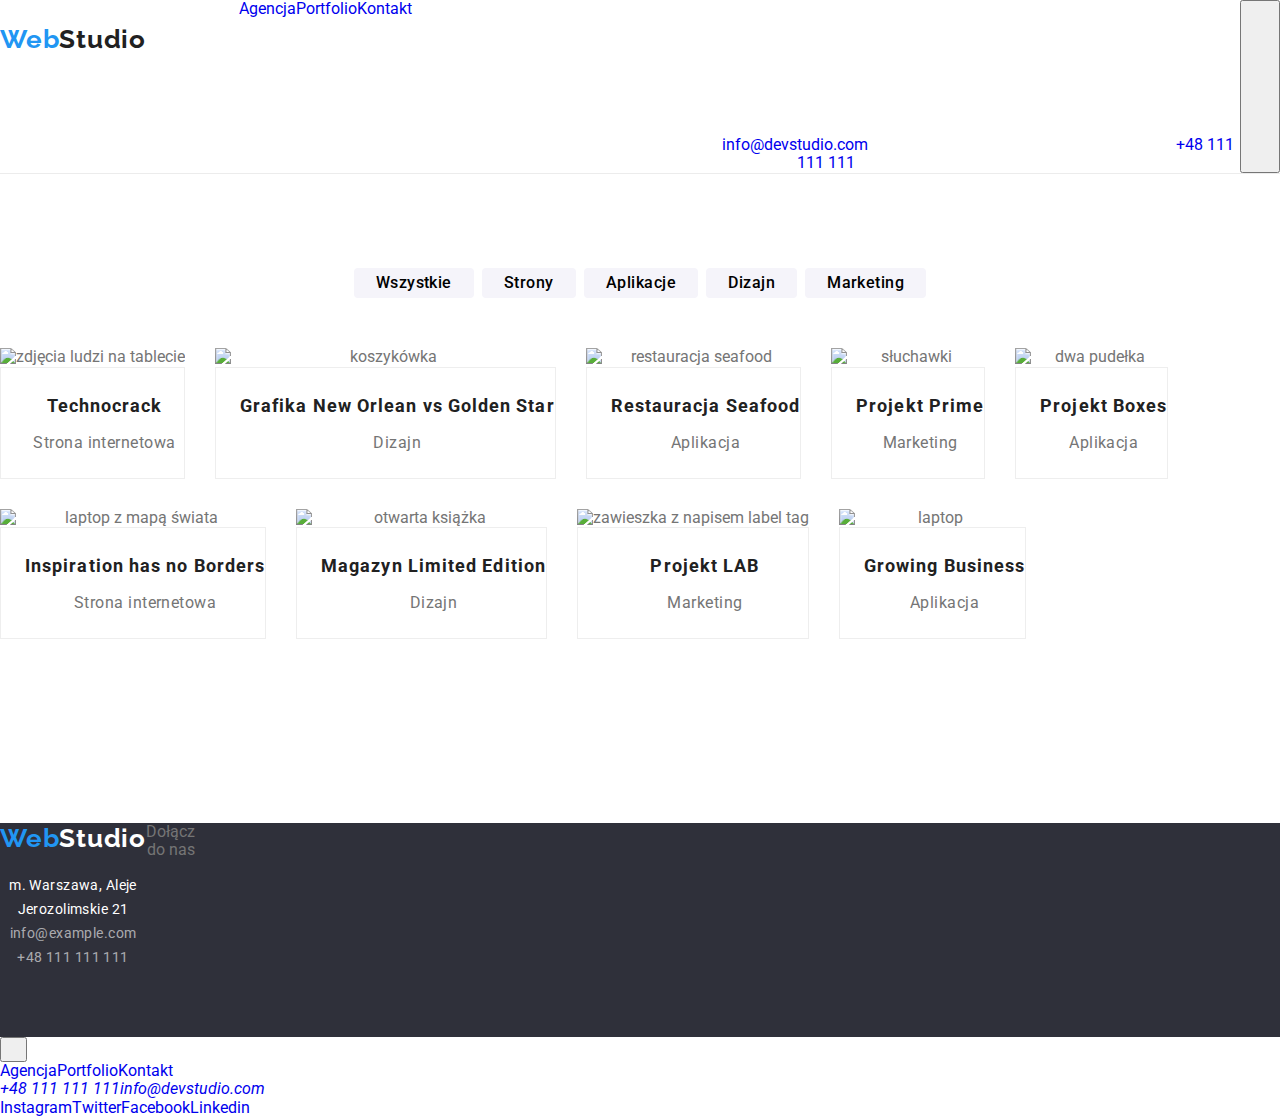
==== portfolio.html @ 0175b77f "tablet" ====
<!DOCTYPE html>
<html lang="pl">
	<head>
		<meta charset="UTF-8" />
		<meta http-equiv="X-UA-Compatible" content="IE=edge" />
		<meta name="viewport" content="width=device-width, initial-scale=1.0" />
		<title>tester</title>
		<link
			rel="stylesheet"
			href="https://cdnjs.cloudflare.com/ajax/libs/modern-normalize/1.0.0/modern-normalize.min.css"/>
		
		<link rel="preconnect" href="https://fonts.googleapis.com" />
		<link rel="preconnect" href="https://fonts.gstatic.com" crossorigin />
		<link
			href="https://fonts.googleapis.com/css2?family=Raleway:wght@700&family=Roboto:wght@400;500;700;900&display=swap"
			rel="stylesheet"
		/>
		<link rel="stylesheet" href="css/portfolio.min.css" />
		
	</head>
	<body>
		<header class="header portfolio-border">
			<div class="container header__container">
				<a class="logo" href="index.html"
					><span class="logo__label">Web</span>Studio</a
				>

				<nav class="nav">
					<ul class="nav__list list">
						<li class="nav__item">
							<a class="nav__link" href="index.html"
								>Agencja</a
							>
						</li>
						<li class="nav__item">
							<a class="nav__link active-link-pages" href="portfolio.html">Portfolio</a>
						</li>
						<li class="nav__item">
							<a class="nav__link" href="#">Kontakt</a>
						</li>
					</ul>
				</nav>
				
				<div class="header-address">
					<a class="header-address__link" href="mailto:info@devstudio.com">
						<svg class="header-address__icon header-address__icon--mail">
							<use href="images/icons.svg#icon-envelope"></use>
						</svg>
						info@devstudio.com</a
					>
					<a class="header-address__link" href="tel:48111111111">
						<svg class="header-address__icon header-address__icon--phone">
							<use href="images/icons.svg#icon-smartphone"></use>
						</svg>
						+48 111 111 111</a
					>
				</div>

				<!-- HAMBURGER -->

				<button class="hamburger-btn" type="button" data-hamburger-open>
          			<svg class="hamburger-btn__icon" width="24" height="16">
            		<use href="images/icons.svg#hamburger"></use>
          			</svg>
        		</button>
				
      	</div>
			</div>
		</header>

		<main>
			<!--HERO-->
			<section class="portfolio-header section">
				<div class="container">
				<ul class="portfolio-controls__list list">
					<li class="portfolio-controls__item">
						<button class="portfolio-btn" type="button">Wszystkie</button>
					</li>
					<li class="portfolio-controls__item">
						<button class="portfolio-btn" type="button">Strony</button>
					</li>
					<li class="portfolio-controls__item">
						<button class="portfolio-btn" type="button">Aplikacje</button>
					</li>
					<li class="portfolio-controls__item">
						<button class="portfolio-btn" type="button">Dizajn</button>
					</li>
					<li class="portfolio-controls__item">
						<button class="portfolio-btn" type="button">Marketing</button>
					</li>
				</ul>



				<ul class="portfolio-grid__list list">
					<li class="portfolio-grid__item">
						<div class="portfolio-box">
							<div class="portfolio-overlay">Technocrack jest popularną platformą wykorzystywaną do rozpowszechniania koronawirusa. Firmy wykorzystują tę platformę do celów szpiegowskich i ataków na niezabezpieczone serwery konkurencji</div>
							<picture>
								<source
									srcset="
										images/portfolio/people-mobile.jpg     1x,
										images/portfolio/people-mobile-@2x.jpg 2x
									"
									media="(max-width: 480px)"
								/>
						<img
							src="images/portfolio/people.jpg"
							alt="zdjęcia ludzi na tablecie"
							width="100%"
							height="100%"
						/>
							</picture>
						</div>
						<div class="border-box">
						<p class="portfolio-grid__undertitle">Technocrack</p>
						<p class="portfolio-grid__description">Strona internetowa</p>
						</div>
					</li>
					<li class="portfolio-grid__item">
						<div class="portfolio-box">
							<div class="portfolio-overlay">Technocrack jest popularną platformą wykorzystywaną do rozpowszechniania koronawirusa. Firmy wykorzystują tę platformę do celów szpiegowskich i ataków na niezabezpieczone serwery konkurencji</div>
							<picture>
								<source
									srcset="
										images/portfolio/basketball-mobile.jpg     1x,
										images/portfolio/basketball-mobile-@2x.jpg 2x
									"
									media="(max-width: 480px)"
								/>
						<img
							src="images/portfolio/basketball.jpg"
							alt="koszykówka"
							width="100%"
							height="100%"
						/>
							</picture>
							</div>
							<div class="border-box">
						<p class="portfolio-grid__undertitle">Grafika New Orlean vs Golden Star</p>
						<p class="portfolio-grid__description">Dizajn</p>
						</div>
					</li>
					<li class="portfolio-grid__item">
						<div class="portfolio-box">
							<div class="portfolio-overlay">Technocrack jest popularną platformą wykorzystywaną do rozpowszechniania koronawirusa. Firmy wykorzystują tę platformę do celów szpiegowskich i ataków na niezabezpieczone serwery konkurencji</div>
							<picture>
								<source
									srcset="
										images/portfolio/seafood-mobile.jpg     1x,
										images/portfolio/seafood-mobile-@2x.jpg 2x
									"
									media="(max-width: 480px)"
								/>
						<img
							src="images/portfolio/seafoodrestaurant.jpg"
							alt="restauracja seafood"
							width="100%"
							height="100%"
						/>
							</picture>
						</div>
						<div class="border-box">
						<p class="portfolio-grid__undertitle">Restauracja Seafood</p>
						<p class="portfolio-grid__description">Aplikacja</p>
						</div>
					</li>
					<li class="portfolio-grid__item">
						<div class="portfolio-box">
							<div class="portfolio-overlay">Technocrack jest popularną platformą wykorzystywaną do rozpowszechniania koronawirusa. Firmy wykorzystują tę platformę do celów szpiegowskich i ataków na niezabezpieczone serwery konkurencji</div>
							<picture>
								<source
									srcset="
										images/portfolio/headphones-mobile.jpg     1x,
										images/portfolio/headphones-mobile-@2x.jpg 2x
									"
									media="(max-width: 480px)"
								/>
						<img
							src="images/portfolio/headphones.jpg"
							alt="słuchawki"
							width="100%"
							height="100%"
						/>
							</picture>
						</div>
						<div class="border-box">
						<p class="portfolio-grid__undertitle">Projekt Prime</p>
						<p class="portfolio-grid__description">Marketing</p>
						</div>
					</li>
					<li class="portfolio-grid__item">
						<div class="portfolio-box">
							<div class="portfolio-overlay">Technocrack jest popularną platformą wykorzystywaną do rozpowszechniania koronawirusa. Firmy wykorzystują tę platformę do celów szpiegowskich i ataków na niezabezpieczone serwery konkurencji</div>
							<picture>
								<source
									srcset="
										images/portfolio/box-mobile.jpg     1x,
										images/portfolio/box-mobile-@2x.jpg 2x
									"
									media="(max-width: 480px)"
								/>
						<img
							src="images/portfolio/box.jpg"
							alt="dwa pudełka"
							width="100%"
							height="100%"
						/>
							</picture>
						</div>
						<div class="border-box">
						<p class="portfolio-grid__undertitle">Projekt Boxes</p>
						<p class="portfolio-grid__description">Aplikacja</p>
						</div>
					</li>
					<li class="portfolio-grid__item">
						<div class="portfolio-box">
							<div class="portfolio-overlay">Technocrack jest popularną platformą wykorzystywaną do rozpowszechniania koronawirusa. Firmy wykorzystują tę platformę do celów szpiegowskich i ataków na niezabezpieczone serwery konkurencji</div>
							<picture>
								<source
									srcset="
										images/portfolio/inspiration-mobile.jpg     1x,
										images/portfolio/inspiration-mobile-@2x.jpg 2x
									"
									media="(max-width: 480px)"
								/>
						<img
							src="images/portfolio/inspiration.jpg"
							alt="laptop z mapą świata"
							width="100%"
							height="100%"
						/>
							</picture>
						</div>
						<div class="border-box">
						<p class="portfolio-grid__undertitle">Inspiration has no Borders</p>
						<p class="portfolio-grid__description">Strona internetowa</p>
						</div>
					</li>
					<li class="portfolio-grid__item">
						<div class="portfolio-box">
							<div class="portfolio-overlay">Technocrack jest popularną platformą wykorzystywaną do rozpowszechniania koronawirusa. Firmy wykorzystują tę platformę do celów szpiegowskich i ataków na niezabezpieczone serwery konkurencji</div>
							<picture>
								<source
									srcset="
										images/portfolio/book-mobile.jpg     1x,
										images/portfolio/book-mobile-@2x.jpg 2x
									"
									media="(max-width: 480px)"
								/>
						<img
							src="images/portfolio/book.jpg"
							alt="otwarta książka"
							width="100%"
							height="100%"
						/>
							</picture>
						<!-- <img
							src="images/portfolio/book.jpg"
							alt="otwarta książka"
							width="370"
							height="294"
						/> -->
						</div>
						<div class="border-box">
						<p class="portfolio-grid__undertitle">Magazyn Limited Edition</p>
						<p class="portfolio-grid__description">Dizajn</p>
						</div>
					</li>
					<li class="portfolio-grid__item">
						<div class="portfolio-box">
							<div class="portfolio-overlay">Technocrack jest popularną platformą wykorzystywaną do rozpowszechniania koronawirusa. Firmy wykorzystują tę platformę do celów szpiegowskich i ataków na niezabezpieczone serwery konkurencji</div>
							<picture>
								<source
									srcset="
										images/portfolio/labeltag-mobile.jpg     1x,
										images/portfolio/labeltag-mobile-@2x.jpg 2x
									"
									media="(max-width: 480px)"
								
								/>
						<img
							src="images/portfolio/labeltag.jpg"
							alt="zawieszka z napisem label tag"
							width="100%"
							height="100%"
						/>
							</picture>
						</div>
						<div class="border-box">
						<p class="portfolio-grid__undertitle">Projekt LAB</p>
						<p class="portfolio-grid__description">Marketing</p>
						</div>
					</li>
					<li class="portfolio-grid__item">
						<div class="portfolio-box">
							<div class="portfolio-overlay">Technocrack jest popularną platformą wykorzystywaną do rozpowszechniania koronawirusa. Firmy wykorzystują tę platformę do celów szpiegowskich i ataków na niezabezpieczone serwery konkurencji</div>
							<picture>
								<source
									srcset="
										images/portfolio/laptop-mobile.jpg     1x,
										images/portfolio/laptop-mobile-@2x.jpg 2x
									"
									media="(max-width: 480px)"
									
								/>
						<img
							src="images/portfolio/laptop.jpg"
							alt="laptop"
							width="100%"
							height="100%"
						/>
							</picture>
						</div>
						<div class="border-box">
						<p class="portfolio-grid__undertitle">Growing Business</p>
						<p class="portfolio-grid__description">Aplikacja</p>
						</div>
					</li>
					
				</ul>
				</div>
			</section>
		</main>

		<!-- ========= FOOTER ========= -->

			<footer class="footer">
			<div class="container">
				<ul class="list">
					<li class="footer__item">
						<a class="logo-footer" href="index.html"
							><span class="logo__label">Web</span>Studio</a
						>
						<address class="address">
							<ul class="address__list list">
								<li class="social__item">
									<a
										class="address__link"
										href="https://goo.gl/maps/1F7WCMWeWTRUKXWQ6"
										target="__blank"
										>m. Warszawa, Aleje Jerozolimskie 21</a
									>
								</li>
								<li class="social__item">
									<a
										class="address__link address__link--mail"
										href="mailto:info@example.com"
										>info@example.com</a
									>
								</li>
								<li class="social__item">
									<a
										class="address__link address__link--phone"
										href="tel:48111111111"
										>+48 111 111 111</a
									>
								</li>
							</ul>
						</address>
					</li>
					<!-- JOIN US-->
					<li class="footer__item">
						<ul class="join-us__list list">
							<li>
								<p class="footer__description">Dołącz do nas</p>
							</li>
							<li>
								<ul class="list social">
									<li class="social__item">
										<a class="social__link join-us__link" href="#">
											<svg class="join-us__icon">
												<use href="images/icons.svg#icon-instagram"></use>
											</svg>
										</a>
									</li>
									<li class="social__item">
										<a class="social__link join-us__link" href="#">
											<svg class="join-us__icon">
												<use href="images/icons.svg#icon-twitter"></use>
											</svg>
										</a>
									</li>
									<li class="social__item">
										<a class="social__link join-us__link" href="#">
											<svg class="join-us__icon">
												<use href="images/icons.svg#icon-facebook"></use>
											</svg>
										</a>
									</li>
									<li class="social__item">
										<a class="social__link join-us__link" href="#">
											<svg class="join-us__icon">
												<use href="images/icons.svg#icon-linkedin"></use>
											</svg>
										</a>
									</li>
								</ul>
							</li>
						</ul>
					</li>
					<!-- NEWSLETTER -->
					<li class="footer__item">
						<p class="footer__description">Zapisz się do newslettera</p>
						<form class="form">
							<label for="email"></label>
							<input
								class="form__input"
								type="email"
								name="email"
								id="email"
								placeholder="E-mail"
								required
							/>
							<div class="btn-div">
								<button class="btn">
									<input class="input-btn" type="submit" value="Zapisz się" />
									<svg width="24" height="24">
										<use href="images/icons.svg#button-icon"></use>
									</svg>
								</button>
							</div>
						</form>
					</li>
				</ul>
			</div>
		</footer>

		<!--  BACKDROP-HAMBURGER  -->

		<div class="backdrop is-hidden" mobile-menu>
			<div class="hamburger-container">
				<button class="close-btn" type="button" mobile-menu-close>
					<svg class="close-btn__icon" width="11" height="11">
						<use href="images/icons.svg#close-btn"></use>
					</svg>
				</button>
				<nav class="nav-hamburger">
					<ul class="nav-hamburger__list list">
						<li class="nav-hamburger__item"><a class="nav-hamburger__link active-link-pages" href="index.html">Agencja</a></li>
						<li class="nav-hamburger__item"><a class="nav-hamburger__link" href="portfolio.html">Portfolio</a></li>
						<li class="nav-hamburger__item"><a class="nav-hamburger__link" href="#">Kontakt</a></li>
					</ul>
				</nav>

				<address class="address-hamburger">
					<ul class="address-hamburger__list list">
						<li class="address-hamburger__item"><a class="address-hamburger__phone" href="tel:+48111111111">+48 111 111 111</a></li>
						<li class="address-hamburger__item"><a class="address-hamburger__mail" href="mailto:info@devstudio.com">info@devstudio.com</a></li>
					</ul>
				</address>
				
				<div class="social-hamburger__box">
					<ul class="social-hamburger__list list">
						<li class="social-hamburger__item"><a class="social-hamburger__link" href="#">Instagram</a></li>
						<li class="social-hamburger__item"><a class="social-hamburger__link" href="#">Twitter</a></li>
						<li class="social-hamburger__item"><a class="social-hamburger__link" href="#">Facebook</a></li>
						<li class="social-hamburger__item"><a class="social-hamburger__link" href="#">Linkedin</a></li>
					</ul>
				</div>
				
			</div>
	</div>
	
		<script src="./js/modal.js"></script>
		<script src="./mobile-menu.js"></script>
	</body>
</html>
---- css/portfolio.min.css ----
:root{--main-font: "Roboto", sans-serif;--secondary-font: "Raleway", sans-serif;--main-color: #2196f3;--main-text-color: #757575;--second-text-color: #212121;--white-color: #fff;--dark-background: #2f303a;--light-blue: #f5f4fa}body{font-family:var(--main-font);color:var(--main-text-color)}a{text-decoration:none}h1,h2,h3,h4,h5,h6{margin:0;padding:0}p{margin:0;padding:0}ul,ol{margin:0;padding:0}img{display:block}button{display:block}@media screen and (max-width: 480px){button{border:none;background-color:var(--white-color-)}}@media screen and (min-width: 481px) and (max-width: 1100px){button{display:none}}.list{list-style:none;display:flex}.container{width:100%;margin:0 auto;text-align:center}@media screen and (max-width: 480px){.container:not(.header__container){max-width:480px;padding:0 15px;margin-top:60px;margin-bottom:60px}.header__container{justify-content:space-between;padding-left:15px;padding-right:15px}}@media screen and (min-width: 481px) and (max-width: 1100px){.container{max-width:768px;padding:0 15px}}@media screen and (min-width: 1200px){.section{padding-bottom:94px}.section:not(.about-us){padding-top:94px}}@media screen and (max-width: 480px){.logo{font-family:var(--secondary-font);font-weight:700;font-size:26px;line-height:1.192;letter-spacing:0.03em;margin-top:16px;margin-bottom:16px;color:var(--second-text-color)}.logo__label{color:var(--main-color)}.logo-footer{font-family:var(--secondary-font);font-size:24px;color:var(--white-color)}}@media screen and (min-width: 481px) and (max-width: 1100px){.logo{font-family:var(--secondary-font);font-weight:700;font-size:26px;line-height:1.192;letter-spacing:0.03em;margin-top:16px;margin-bottom:16px;color:var(--second-text-color)}.logo__label{color:var(--main-color)}}.logo{font-family:var(--secondary-font);font-weight:700;font-size:26px;line-height:1.192;letter-spacing:0.03em;margin-top:24px;margin-right:93px;margin-bottom:25px;color:var(--second-text-color)}.logo__label{color:var(--main-color)}.logo-footer{font-family:var(--secondary-font);font-weight:700;font-size:26px;line-height:1.192;letter-spacing:0.03em;color:var(--white-color)}.portfolio-btn{background:var(--light-blue);border:none;font-style:normal;font-weight:500;text-align:center;letter-spacing:0.03em;padding:6px 22px;border-radius:4px;transition-duration:250ms;transition-timing-function:cubic-bezier(0.4, 0, 0.2, 1)}.portfolio-btn:hover,.portfolio-btn:focus{background:var(--main-color);color:var(--white-color);cursor:pointer;box-shadow:0px 2px 2px 0px rgba(0,0,0,0.12),0px 1px 2px 0px rgba(0,0,0,0.08),0px 3px 1px 0px rgba(0,0,0,0.1);transition-duration:250ms;transition-timing-function:cubic-bezier(0.4, 0, 0.2, 1)}.btn{width:200px;background-color:var(--main-color);color:#fff;border-radius:4px;border:none;fill:var(--white-color);display:flex;justify-content:center;align-items:center;cursor:pointer}.input-btn{outline:none;border:none;background-color:var(--main-color);color:var(--white-color);font-weight:700;font-size:16px;line-height:1.875;margin-right:24px;letter-spacing:0.03em;cursor:pointer}@media screen and (min-width: 320px) and (max-width: 480px){.btn-div{display:flex;justify-content:center}.btn{margin-top:30px;padding:10px}}.header .container{display:flex}@media screen and (max-width: 480px){.nav__list,.header-address{display:none}}@media screen and (min-width: 481px) and (max-width: 1100px){.nav__list{margin-right:345px;margin-top:32px;margin-bottom:32px}.nav__item:not(:last-child){margin-right:60px}.nav__link{font-weight:500;font-size:14px;line-height:1.142;letter-spacing:0.02em;color:var(--second-text-color);transition-duration:250ms;transition-timing-function:cubic-bezier(0.4, 0, 0.2, 1)}.nav__link:hover,.nav__link:focus{color:var(--main-color)}.header-address{margin-top:32px;margin-bottom:32px}.header-address__email{margin-bottom:10px}.header-address__icon{fill:currentColor;margin-right:10px}.header-address__icon--mail{width:16px;height:12px}.header-address__icon--phone{width:10px;height:16px}.header-address__link{margin-right:30px;display:flex;align-items:center;flex-wrap:nowrap;font-family:Roboto;font-style:normal;font-weight:500;font-size:14px;line-height:1.142;letter-spacing:0.02em;text-decoration:none;color:var(--main-text-color);transition-duration:250ms;transition-timing-function:cubic-bezier(0.4, 0, 0.2, 1)}.header-address__link:hover,.header-address__link:focus{color:var(--main-color)}.active-link-pages{position:relative;color:var(--main-color)}.active-link-pages::after{content:"";position:absolute;display:block;top:46px;width:100%;height:4px;border-radius:2px;background-color:var(--main-color)}}.portfolio-border{border-bottom:1px solid #ECECEC}.portfolio-header .container{display:flex;flex-direction:column;align-items:center}.portfolio-controls__item{font-weight:500;font-size:16px;line-height:1.625;letter-spacing:0.03em;color:var(--second-text-color)}.portfolio-controls__item:not(:last-child){margin-right:8px}.portfolio-controls__list{margin-bottom:50px}@media screen and (max-width: 480px){.portfolio-controls__item:nth-last-child(-n+2){margin-top:8px}}.portfolio-grid__list{display:flex;flex-wrap:wrap;margin-bottom:60px}.portfolio-box{position:relative;overflow:hidden}.portfolio-box:hover .portfolio-overlay{transform:translateX(0)}.portfolio-overlay{position:absolute;top:0;left:0;width:100%;height:100%;background-color:rgba(33,150,243,0.9);color:var(--white-color);font-size:18px;line-height:1.555;letter-spacing:3%;padding:49px 45px 49px 24px;transform:translateY(100%);transition:transform 250ms cubic-bezier(0.4, 0, 0.2, 1)}.portfolio-grid__item{transition-duration:250ms;transition-timing-function:cubic-bezier(0.4, 0, 0.2, 1)}.portfolio-grid__item:not(:last-child){margin-right:30px}.portfolio-grid__item:nth-child(-n+6){margin-bottom:30px}.portfolio-grid__item:hover,.portfolio-grid__item:focus{cursor:pointer;box-shadow:1px 4px 6px 0px rgba(0,0,0,0.16),0px 4px 4px 0px rgba(0,0,0,0.06),0px 1px 1px 0px rgba(0,0,0,0.12)}.portfolio-grid__undertitle{font-weight:700;font-size:18px;line-height:2;letter-spacing:0.06em;color:var(--second-text-color);margin-top:20px;padding-left:24px}.portfolio-grid__description{font-weight:normal;font-size:16px;line-height:1.875;letter-spacing:0.03em;margin-top:4px;margin-bottom:20px;padding-left:24px}.border-box{border:1px solid #EEEEEE}.portfolio-is-hidden{position:relative;width:auto;height:auto;overflow:hidden;transition-duration:250ms;transition-timing-function:cubic-bezier(0.4, 0, 0.2, 1)}.footer{background:var(--dark-background)}.footer .container{padding-bottom:60px}@media screen and (max-width: 480px){.footer__item{padding-top:60px}.footer__description{color:var(--white-color);font-weight:500;font-size:14px;line-height:1.142;text-transform:uppercase;margin-bottom:20px;letter-spacing:0.03em}}.address__list{display:flex;flex-direction:column}.address{font-style:normal;font-weight:normal;font-size:14px;line-height:1.714;letter-spacing:0.03em;margin-top:20px}.address__link{color:var(--white-color);transition-duration:250ms;transition-timing-function:cubic-bezier(0.4, 0, 0.2, 1)}.address__link:hover,.address__link:focus{color:var(--main-color)}.address__link--mail{color:rgba(255,255,255,0.6);transition-duration:250ms;transition-timing-function:cubic-bezier(0.4, 0, 0.2, 1)}.address__link--mail:hover,.address__link--mail:focus{color:var(--main-color)}.address__link--phone{color:rgba(255,255,255,0.6);transition-duration:250ms;transition-timing-function:cubic-bezier(0.4, 0, 0.2, 1)}.address__link--phone:hover,.address__link--phone:focus{color:var(--main-color)}@media screen and (max-width: 480px){.join-us__list{display:block}.join-us__icon{text-align:center;width:20px;height:20px}.join-us__link{display:inline-block;align-items:center;width:44px;height:44px;padding:12px;border-radius:50%;fill:var(--white-color);background:rgba(255,255,255,0.1)}}@media screen and (max-width: 480px){.newsletter{padding-top:72px;width:570px;margin-left:78px}.form__input{padding-left:16px;height:50px;width:450px;border-radius:4px;background-color:transparent;border:1.5px solid rgba(255,255,255,0.3);outline:none;color:var(--white-color)}.form__input:focus-within{border-color:var(--main-color);transition-duration:250ms;transition-timing-function:cubic-bezier(0.4, 0, 0.2, 1)}}
/*# sourceMappingURL=portfolio.min.css.map */
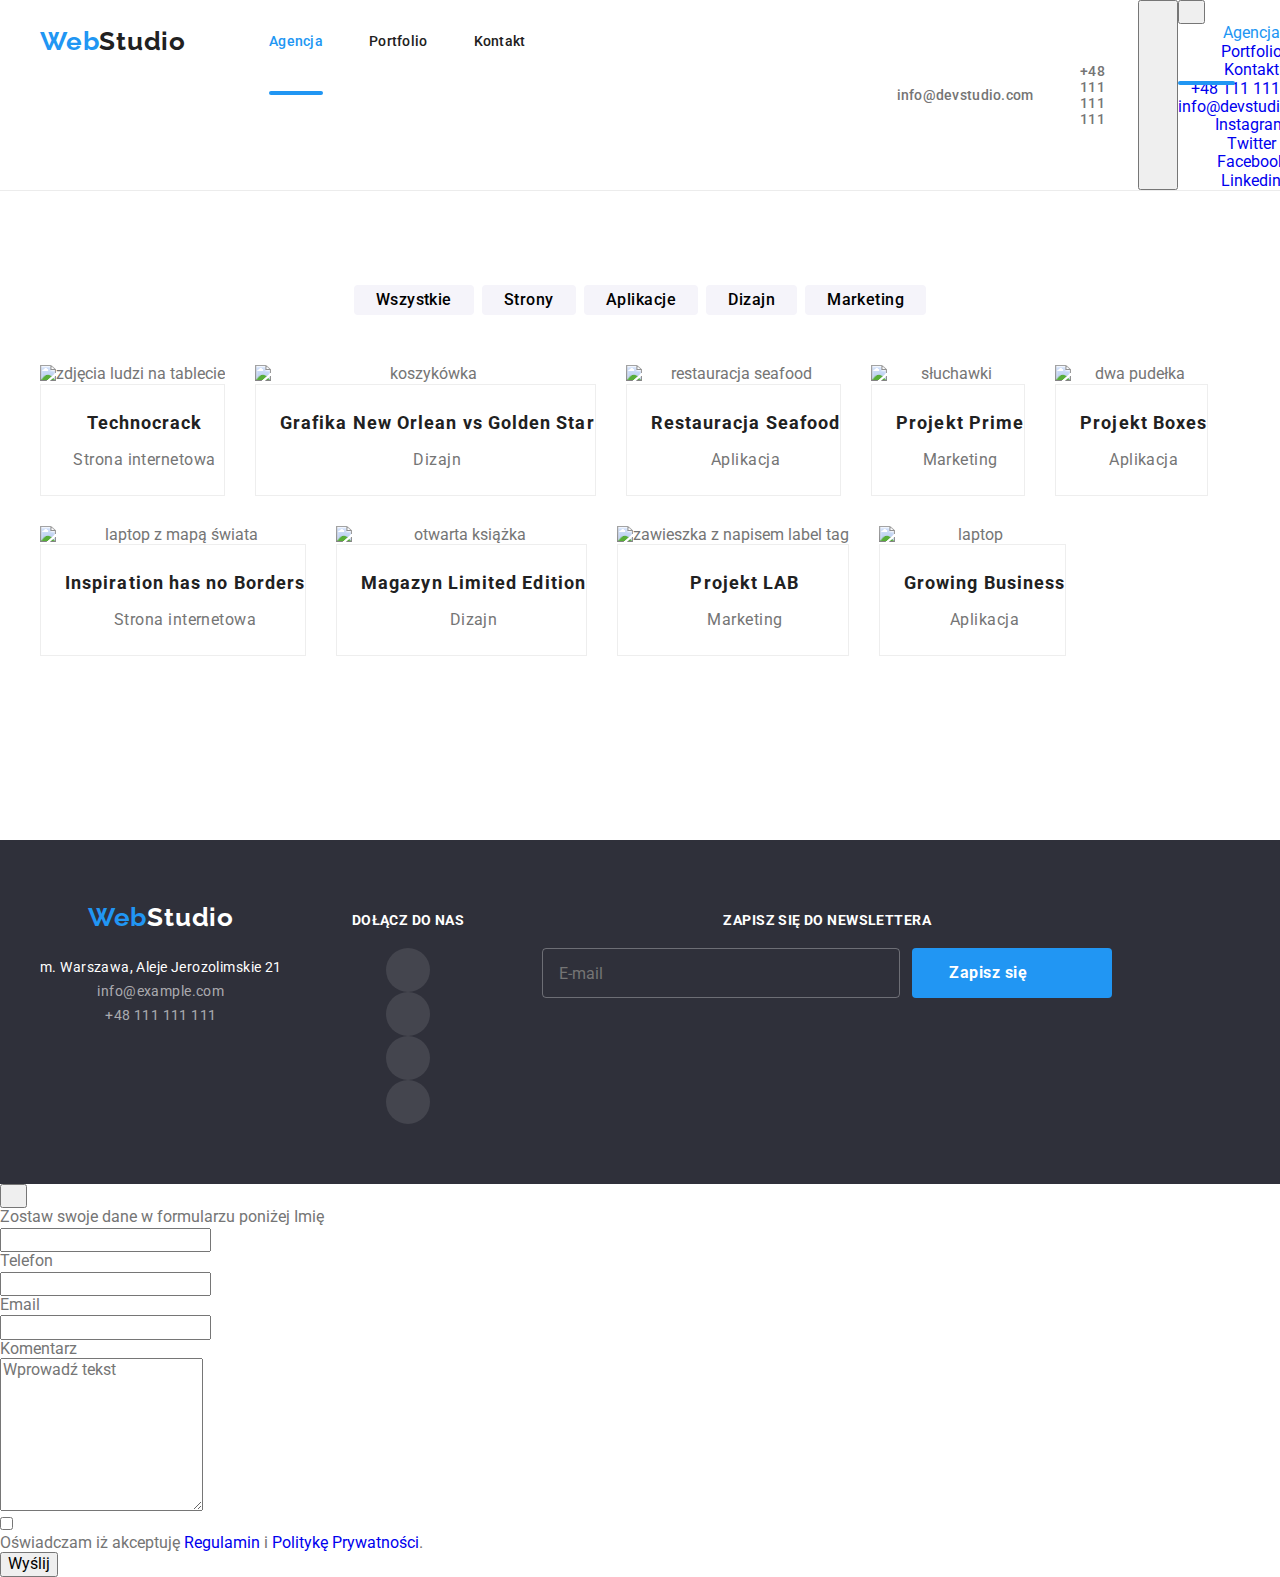
==== commit 92e6146a: "takie tam poprawki" ====
--- a/portfolio.html
+++ b/portfolio.html
@@ -28,12 +28,12 @@
 				<nav class="nav">
 					<ul class="nav__list list">
 						<li class="nav__item">
-							<a class="nav__link" href="index.html"
+							<a class="nav__link active-link-pages" href="index.html"
 								>Agencja</a
 							>
 						</li>
 						<li class="nav__item">
-							<a class="nav__link active-link-pages" href="portfolio.html">Portfolio</a>
+							<a class="nav__link" href="portfolio.html">Portfolio</a>
 						</li>
 						<li class="nav__item">
 							<a class="nav__link" href="#">Kontakt</a>
@@ -42,7 +42,7 @@
 				</nav>
 				
 				<div class="header-address">
-					<a class="header-address__link" href="mailto:info@devstudio.com">
+					<a class="header-address__link header-address__email" href="mailto:info@devstudio.com">
 						<svg class="header-address__icon header-address__icon--mail">
 							<use href="images/icons.svg#icon-envelope"></use>
 						</svg>
@@ -56,16 +56,40 @@
 					>
 				</div>
 
-				<!-- HAMBURGER -->
-
-				<button class="hamburger-btn" type="button" data-hamburger-open>
-          			<svg class="hamburger-btn__icon" width="24" height="16">
-            		<use href="images/icons.svg#hamburger"></use>
-          			</svg>
-        		</button>
+				<!--  HAMBURGER  -->
+
+					<button class="hamburger-btn" type="button" data-menu-open>
+          				<svg class="hamburger-btn__icon" width="24" height="16">
+            				<use href="images/icons.svg#hamburger"></use>
+          				</svg>
+        			</button>
+
+					<div class="backdrop is-hidden" data-menu>
+						<button class="close-btn" type="button" data-menu-close>
+								<svg class="close-btn__icon" width="11" height="11">
+									<use href="images/icons.svg#close-btn"></use>
+								</svg>
+						</button>
+						
+					<ul class="nav-hamburger__list list">
+						<li class="nav-hamburger__item"><a class="nav-hamburger__link active-link-pages" href="index.html">Agencja</a></li>
+						<li class="nav-hamburger__item"><a class="nav-hamburger__link" href="portfolio.html">Portfolio</a></li>
+						<li class="nav-hamburger__item"><a class="nav-hamburger__link" href="#">Kontakt</a></li>
+						<li class="address-hamburger__item"><a class="address-hamburger__phone" href="tel:+48111111111">+48 111 111 111</a></li>
+						<li class="address-hamburger__item"><a class="address-hamburger__mail" href="mailto:info@devstudio.com">info@devstudio.com</a></li>
+					</ul>
 				
-      	</div>
+					<ul class="social-hamburger__list list">
+						<li class="social-hamburger__item"><a class="social-hamburger__link" href="#">Instagram</a></li>
+						<li class="social-hamburger__item"><a class="social-hamburger__link" href="#">Twitter</a></li>
+						<li class="social-hamburger__item"><a class="social-hamburger__link" href="#">Facebook</a></li>
+						<li class="social-hamburger__item"><a class="social-hamburger__link" href="#">Linkedin</a></li>
+					</ul>
+				
+				
+					</div>
 			</div>
+			
 		</header>
 
 		<main>
@@ -104,6 +128,13 @@
 									"
 									media="(max-width: 480px)"
 								/>
+								<source
+									srcset="
+										images/portfolio/people-tablet.jpg     1x,
+										images/portfolio/people-tablet-@2x.jpg 2x
+									"
+									media="(max-width: 768px)"
+								/>
 						<img
 							src="images/portfolio/people.jpg"
 							alt="zdjęcia ludzi na tablecie"
@@ -127,6 +158,13 @@
 										images/portfolio/basketball-mobile-@2x.jpg 2x
 									"
 									media="(max-width: 480px)"
+								/>
+								<source
+									srcset="
+										images/portfolio/basketball-tablet.jpg     1x,
+										images/portfolio/basketball-tablet-@2x.jpg 2x
+									"
+									media="(max-width: 768px)"
 								/>
 						<img
 							src="images/portfolio/basketball.jpg"
@@ -152,6 +190,13 @@
 									"
 									media="(max-width: 480px)"
 								/>
+								<source
+									srcset="
+										images/portfolio/seafood-tablet.jpg     1x,
+										images/portfolio/seafood-tablet-@2x.jpg 2x
+									"
+									media="(max-width: 768px)"
+								/>
 						<img
 							src="images/portfolio/seafoodrestaurant.jpg"
 							alt="restauracja seafood"
@@ -176,6 +221,13 @@
 									"
 									media="(max-width: 480px)"
 								/>
+								<source
+									srcset="
+										images/portfolio/headphones-tablet.jpg     1x,
+										images/portfolio/headphones-tablet-@2x.jpg 2x
+									"
+									media="(max-width: 768px)"
+								/>
 						<img
 							src="images/portfolio/headphones.jpg"
 							alt="słuchawki"
@@ -200,6 +252,13 @@
 									"
 									media="(max-width: 480px)"
 								/>
+								<source
+									srcset="
+										images/portfolio/box-tablet.jpg     1x,
+										images/portfolio/box-tablet-@2x.jpg 2x
+									"
+									media="(max-width: 768px)"
+								/>
 						<img
 							src="images/portfolio/box.jpg"
 							alt="dwa pudełka"
@@ -224,6 +283,13 @@
 									"
 									media="(max-width: 480px)"
 								/>
+								<source
+									srcset="
+										images/portfolio/inspiration-tablet.jpg     1x,
+										images/portfolio/inspiration-tablet-@2x.jpg 2x
+									"
+									media="(max-width: 768px)"
+								/>
 						<img
 							src="images/portfolio/inspiration.jpg"
 							alt="laptop z mapą świata"
@@ -247,6 +313,13 @@
 										images/portfolio/book-mobile-@2x.jpg 2x
 									"
 									media="(max-width: 480px)"
+								/>
+								<source
+									srcset="
+										images/portfolio/book-tablet.jpg     1x,
+										images/portfolio/book-tablet-@2x.jpg 2x
+									"
+									media="(max-width: 768px)"
 								/>
 						<img
 							src="images/portfolio/book.jpg"
@@ -279,6 +352,13 @@
 									media="(max-width: 480px)"
 								
 								/>
+								<source
+									srcset="
+										images/portfolio/labeltag-tablet.jpg     1x,
+										images/portfolio/labeltag-tablet-@2x.jpg 2x
+									"
+									media="(max-width: 768px)"
+								/>
 						<img
 							src="images/portfolio/labeltag.jpg"
 							alt="zawieszka z napisem label tag"
@@ -303,6 +383,13 @@
 									"
 									media="(max-width: 480px)"
 									
+								/>
+								<source
+									srcset="
+										images/portfolio/laptop-tablet.jpg     1x,
+										images/portfolio/laptop-tablet-@2x.jpg 2x
+									"
+									media="(max-width: 768px)"
 								/>
 						<img
 							src="images/portfolio/laptop.jpg"
@@ -325,9 +412,9 @@
 
 		<!-- ========= FOOTER ========= -->
 
-			<footer class="footer">
+		<footer class="footer footer-portfolio">
 			<div class="container">
-				<ul class="list">
+				<ul class="list footer__list">
 					<li class="footer__item">
 						<a class="logo-footer" href="index.html"
 							><span class="logo__label">Web</span>Studio</a
@@ -366,7 +453,7 @@
 								<p class="footer__description">Dołącz do nas</p>
 							</li>
 							<li>
-								<ul class="list social">
+								<ul class="list social social__list">
 									<li class="social__item">
 										<a class="social__link join-us__link" href="#">
 											<svg class="join-us__icon">
@@ -425,44 +512,97 @@
 				</ul>
 			</div>
 		</footer>
-
-		<!--  BACKDROP-HAMBURGER  -->
-
-		<div class="backdrop is-hidden" mobile-menu>
-			<div class="hamburger-container">
-				<button class="close-btn" type="button" mobile-menu-close>
+		<!-- =======  BACKDROP ====== -->
+		<div class="backdrop is-hidden" data-modal>
+			<div class="modal-box">
+				<button type="button" class="close-btn" data-modal-close>
 					<svg class="close-btn__icon" width="11" height="11">
 						<use href="images/icons.svg#close-btn"></use>
 					</svg>
 				</button>
-				<nav class="nav-hamburger">
-					<ul class="nav-hamburger__list list">
-						<li class="nav-hamburger__item"><a class="nav-hamburger__link active-link-pages" href="index.html">Agencja</a></li>
-						<li class="nav-hamburger__item"><a class="nav-hamburger__link" href="portfolio.html">Portfolio</a></li>
-						<li class="nav-hamburger__item"><a class="nav-hamburger__link" href="#">Kontakt</a></li>
-					</ul>
-				</nav>
-
-				<address class="address-hamburger">
-					<ul class="address-hamburger__list list">
-						<li class="address-hamburger__item"><a class="address-hamburger__phone" href="tel:+48111111111">+48 111 111 111</a></li>
-						<li class="address-hamburger__item"><a class="address-hamburger__mail" href="mailto:info@devstudio.com">info@devstudio.com</a></li>
-					</ul>
-				</address>
-				
-				<div class="social-hamburger__box">
-					<ul class="social-hamburger__list list">
-						<li class="social-hamburger__item"><a class="social-hamburger__link" href="#">Instagram</a></li>
-						<li class="social-hamburger__item"><a class="social-hamburger__link" href="#">Twitter</a></li>
-						<li class="social-hamburger__item"><a class="social-hamburger__link" href="#">Facebook</a></li>
-						<li class="social-hamburger__item"><a class="social-hamburger__link" href="#">Linkedin</a></li>
-					</ul>
-				</div>
-				
+
+				<form class="modal-form">
+					<label class="modal-form__description"
+						>Zostaw swoje dane w formularzu poniżej</label
+					>
+
+					<label class="modal-form__label">
+						Imię
+						<div class="small-modal-box">
+							<input
+								class="modal-form__input"
+								type="text"
+								name="text"
+								required
+							/>
+							<svg width="18" height="18">
+								<use href="images/icons.svg#person-black"></use>
+							</svg>
+						</div>
+					</label>
+					<label class="modal-form__label"
+						>Telefon
+						<div class="small-modal-box">
+							<input
+								class="modal-form__input"
+								type="number"
+								name="number"
+								required
+							/>
+							<svg width="18" height="18">
+								<use href="images/icons.svg#phone-black"></use>
+							</svg>
+						</div>
+					</label>
+					<label class="modal-form__label"
+						>Email
+						<div class="small-modal-box">
+							<input
+								class="modal-form__input"
+								type="email"
+								name="email"
+								required
+							/>
+							<svg width="18" height="18">
+								<use href="images/icons.svg#email-black"></use>
+							</svg>
+						</div>
+					</label>
+					<label class="modal-form__label"
+						>Komentarz
+						<div class="small-modal-box">
+							<textarea
+								class="modal-form__input textarea"
+								name="comment"
+								rows="8"
+								placeholder="Wprowadź tekst"
+								required
+							></textarea>
+						</div>
+					</label>
+					<div class="checkbox">
+						<input
+							class="checkbox__input"
+							type="checkbox"
+							name="checkbox"
+							id="user-policy"
+							required
+						/>
+						<label for="user-policy" class="checkbox__label">
+							<p>
+								Oświadczam iż akceptuję <a href="#"> Regulamin</a> i
+								<a href="#"> Politykę Prywatności</a>.
+							</p>
+						</label>
+					</div>
+					<div class="manual-btn-box">
+						<button type="submit" class="manual-btn">Wyślij</button>
+					</div>
+				</form>
 			</div>
-	</div>
-	
+		</div>
+		
 		<script src="./js/modal.js"></script>
-		<script src="./mobile-menu.js"></script>
+		<script src="./js/mobile-menu.js"></script>
 	</body>
 </html>
--- a/css/portfolio.min.css
+++ b/css/portfolio.min.css
@@ -1,2 +1,2 @@
-:root{--main-font: "Roboto", sans-serif;--secondary-font: "Raleway", sans-serif;--main-color: #2196f3;--main-text-color: #757575;--second-text-color: #212121;--white-color: #fff;--dark-background: #2f303a;--light-blue: #f5f4fa}body{font-family:var(--main-font);color:var(--main-text-color)}a{text-decoration:none}h1,h2,h3,h4,h5,h6{margin:0;padding:0}p{margin:0;padding:0}ul,ol{margin:0;padding:0}img{display:block}button{display:block}@media screen and (max-width: 480px){button{border:none;background-color:var(--white-color-)}}@media screen and (min-width: 481px) and (max-width: 1100px){button{display:none}}.list{list-style:none;display:flex}.container{width:100%;margin:0 auto;text-align:center}@media screen and (max-width: 480px){.container:not(.header__container){max-width:480px;padding:0 15px;margin-top:60px;margin-bottom:60px}.header__container{justify-content:space-between;padding-left:15px;padding-right:15px}}@media screen and (min-width: 481px) and (max-width: 1100px){.container{max-width:768px;padding:0 15px}}@media screen and (min-width: 1200px){.section{padding-bottom:94px}.section:not(.about-us){padding-top:94px}}@media screen and (max-width: 480px){.logo{font-family:var(--secondary-font);font-weight:700;font-size:26px;line-height:1.192;letter-spacing:0.03em;margin-top:16px;margin-bottom:16px;color:var(--second-text-color)}.logo__label{color:var(--main-color)}.logo-footer{font-family:var(--secondary-font);font-size:24px;color:var(--white-color)}}@media screen and (min-width: 481px) and (max-width: 1100px){.logo{font-family:var(--secondary-font);font-weight:700;font-size:26px;line-height:1.192;letter-spacing:0.03em;margin-top:16px;margin-bottom:16px;color:var(--second-text-color)}.logo__label{color:var(--main-color)}}.logo{font-family:var(--secondary-font);font-weight:700;font-size:26px;line-height:1.192;letter-spacing:0.03em;margin-top:24px;margin-right:93px;margin-bottom:25px;color:var(--second-text-color)}.logo__label{color:var(--main-color)}.logo-footer{font-family:var(--secondary-font);font-weight:700;font-size:26px;line-height:1.192;letter-spacing:0.03em;color:var(--white-color)}.portfolio-btn{background:var(--light-blue);border:none;font-style:normal;font-weight:500;text-align:center;letter-spacing:0.03em;padding:6px 22px;border-radius:4px;transition-duration:250ms;transition-timing-function:cubic-bezier(0.4, 0, 0.2, 1)}.portfolio-btn:hover,.portfolio-btn:focus{background:var(--main-color);color:var(--white-color);cursor:pointer;box-shadow:0px 2px 2px 0px rgba(0,0,0,0.12),0px 1px 2px 0px rgba(0,0,0,0.08),0px 3px 1px 0px rgba(0,0,0,0.1);transition-duration:250ms;transition-timing-function:cubic-bezier(0.4, 0, 0.2, 1)}.btn{width:200px;background-color:var(--main-color);color:#fff;border-radius:4px;border:none;fill:var(--white-color);display:flex;justify-content:center;align-items:center;cursor:pointer}.input-btn{outline:none;border:none;background-color:var(--main-color);color:var(--white-color);font-weight:700;font-size:16px;line-height:1.875;margin-right:24px;letter-spacing:0.03em;cursor:pointer}@media screen and (min-width: 320px) and (max-width: 480px){.btn-div{display:flex;justify-content:center}.btn{margin-top:30px;padding:10px}}.header .container{display:flex}@media screen and (max-width: 480px){.nav__list,.header-address{display:none}}@media screen and (min-width: 481px) and (max-width: 1100px){.nav__list{margin-right:345px;margin-top:32px;margin-bottom:32px}.nav__item:not(:last-child){margin-right:60px}.nav__link{font-weight:500;font-size:14px;line-height:1.142;letter-spacing:0.02em;color:var(--second-text-color);transition-duration:250ms;transition-timing-function:cubic-bezier(0.4, 0, 0.2, 1)}.nav__link:hover,.nav__link:focus{color:var(--main-color)}.header-address{margin-top:32px;margin-bottom:32px}.header-address__email{margin-bottom:10px}.header-address__icon{fill:currentColor;margin-right:10px}.header-address__icon--mail{width:16px;height:12px}.header-address__icon--phone{width:10px;height:16px}.header-address__link{margin-right:30px;display:flex;align-items:center;flex-wrap:nowrap;font-family:Roboto;font-style:normal;font-weight:500;font-size:14px;line-height:1.142;letter-spacing:0.02em;text-decoration:none;color:var(--main-text-color);transition-duration:250ms;transition-timing-function:cubic-bezier(0.4, 0, 0.2, 1)}.header-address__link:hover,.header-address__link:focus{color:var(--main-color)}.active-link-pages{position:relative;color:var(--main-color)}.active-link-pages::after{content:"";position:absolute;display:block;top:46px;width:100%;height:4px;border-radius:2px;background-color:var(--main-color)}}.portfolio-border{border-bottom:1px solid #ECECEC}.portfolio-header .container{display:flex;flex-direction:column;align-items:center}.portfolio-controls__item{font-weight:500;font-size:16px;line-height:1.625;letter-spacing:0.03em;color:var(--second-text-color)}.portfolio-controls__item:not(:last-child){margin-right:8px}.portfolio-controls__list{margin-bottom:50px}@media screen and (max-width: 480px){.portfolio-controls__item:nth-last-child(-n+2){margin-top:8px}}.portfolio-grid__list{display:flex;flex-wrap:wrap;margin-bottom:60px}.portfolio-box{position:relative;overflow:hidden}.portfolio-box:hover .portfolio-overlay{transform:translateX(0)}.portfolio-overlay{position:absolute;top:0;left:0;width:100%;height:100%;background-color:rgba(33,150,243,0.9);color:var(--white-color);font-size:18px;line-height:1.555;letter-spacing:3%;padding:49px 45px 49px 24px;transform:translateY(100%);transition:transform 250ms cubic-bezier(0.4, 0, 0.2, 1)}.portfolio-grid__item{transition-duration:250ms;transition-timing-function:cubic-bezier(0.4, 0, 0.2, 1)}.portfolio-grid__item:not(:last-child){margin-right:30px}.portfolio-grid__item:nth-child(-n+6){margin-bottom:30px}.portfolio-grid__item:hover,.portfolio-grid__item:focus{cursor:pointer;box-shadow:1px 4px 6px 0px rgba(0,0,0,0.16),0px 4px 4px 0px rgba(0,0,0,0.06),0px 1px 1px 0px rgba(0,0,0,0.12)}.portfolio-grid__undertitle{font-weight:700;font-size:18px;line-height:2;letter-spacing:0.06em;color:var(--second-text-color);margin-top:20px;padding-left:24px}.portfolio-grid__description{font-weight:normal;font-size:16px;line-height:1.875;letter-spacing:0.03em;margin-top:4px;margin-bottom:20px;padding-left:24px}.border-box{border:1px solid #EEEEEE}.portfolio-is-hidden{position:relative;width:auto;height:auto;overflow:hidden;transition-duration:250ms;transition-timing-function:cubic-bezier(0.4, 0, 0.2, 1)}.footer{background:var(--dark-background)}.footer .container{padding-bottom:60px}@media screen and (max-width: 480px){.footer__item{padding-top:60px}.footer__description{color:var(--white-color);font-weight:500;font-size:14px;line-height:1.142;text-transform:uppercase;margin-bottom:20px;letter-spacing:0.03em}}.address__list{display:flex;flex-direction:column}.address{font-style:normal;font-weight:normal;font-size:14px;line-height:1.714;letter-spacing:0.03em;margin-top:20px}.address__link{color:var(--white-color);transition-duration:250ms;transition-timing-function:cubic-bezier(0.4, 0, 0.2, 1)}.address__link:hover,.address__link:focus{color:var(--main-color)}.address__link--mail{color:rgba(255,255,255,0.6);transition-duration:250ms;transition-timing-function:cubic-bezier(0.4, 0, 0.2, 1)}.address__link--mail:hover,.address__link--mail:focus{color:var(--main-color)}.address__link--phone{color:rgba(255,255,255,0.6);transition-duration:250ms;transition-timing-function:cubic-bezier(0.4, 0, 0.2, 1)}.address__link--phone:hover,.address__link--phone:focus{color:var(--main-color)}@media screen and (max-width: 480px){.join-us__list{display:block}.join-us__icon{text-align:center;width:20px;height:20px}.join-us__link{display:inline-block;align-items:center;width:44px;height:44px;padding:12px;border-radius:50%;fill:var(--white-color);background:rgba(255,255,255,0.1)}}@media screen and (max-width: 480px){.newsletter{padding-top:72px;width:570px;margin-left:78px}.form__input{padding-left:16px;height:50px;width:450px;border-radius:4px;background-color:transparent;border:1.5px solid rgba(255,255,255,0.3);outline:none;color:var(--white-color)}.form__input:focus-within{border-color:var(--main-color);transition-duration:250ms;transition-timing-function:cubic-bezier(0.4, 0, 0.2, 1)}}
+:root{--main-font: "Roboto", sans-serif;--secondary-font: "Raleway", sans-serif;--main-color: #2196f3;--main-text-color: #757575;--second-text-color: #212121;--white-color: #fff;--dark-background: #2f303a;--light-blue: #f5f4fa}body{font-family:var(--main-font);color:var(--main-text-color)}a{text-decoration:none}h1,h2,h3,h4,h5,h6{margin:0;padding:0}p{margin:0;padding:0}ul,ol{margin:0;padding:0}img{display:block}button{display:block}@media screen and (max-width: 480px){button{border:none;background-color:var(--white-color-)}}.list{list-style:none}.container{width:100%;margin:0 auto;text-align:center}@media screen and (max-width: 767px){.container:not(.header__container){max-width:480px;padding:0 15px;margin-top:60px;margin-bottom:60px}.header__container{justify-content:space-between;padding-left:15px;padding-right:15px}}@media screen and (min-width: 768px) and (max-width: 1199px){.container{max-width:768px;padding:0 15px}}@media screen and (min-width: 1200px){.container{width:1200px}}@media screen and (min-width: 768px) and (max-width: 1199px){.hero{height:400px}.section__title{padding-top:60px;margin-bottom:30px;color:var(--second-text-color)}}@media screen and (min-width: 1200px){.section{padding-bottom:94px}.section:not(.about-us){padding-top:94px}}@media screen and (max-width: 767px){.logo{font-family:var(--secondary-font);font-weight:700;font-size:26px;line-height:1.192;letter-spacing:0.03em;margin-top:16px;margin-bottom:16px;color:var(--second-text-color)}.logo__label{color:var(--main-color)}.logo-footer{font-family:var(--secondary-font);font-size:24px;color:var(--white-color)}}@media screen and (min-width: 768px) and (max-width: 1199px){.logo{font-family:var(--secondary-font);font-weight:700;font-size:24px;line-height:1.382;letter-spacing:0.03em;margin-top:26px;margin-bottom:26px;color:var(--second-text-color)}.logo__label{color:var(--main-color)}}.logo{font-family:var(--secondary-font);font-weight:700;font-size:24px;line-height:1.382;letter-spacing:0.03em;margin-top:24px;margin-right:83px;margin-bottom:24px;color:var(--second-text-color)}.logo__label{color:var(--main-color)}.logo-footer{font-family:var(--secondary-font);font-weight:700;font-size:24px;line-height:1.382;letter-spacing:0.03em;color:var(--white-color)}@media screen and (min-width: 1200px){.logo{font-family:var(--secondary-font);font-weight:700;font-size:26px;line-height:1.384;letter-spacing:0.03em;margin-top:26px;margin-bottom:26px;color:var(--second-text-color)}.logo__label{color:var(--main-color)}}.logo{font-family:var(--secondary-font);font-weight:700;font-size:26px;line-height:1.384;letter-spacing:0.03em;margin-top:24px;margin-right:83px;margin-bottom:24px;color:var(--second-text-color)}.logo__label{color:var(--main-color)}.logo-footer{font-family:var(--secondary-font);font-weight:700;font-size:26px;line-height:1.384;letter-spacing:0.03em;color:var(--white-color)}.portfolio-btn{background:var(--light-blue);border:none;font-style:normal;font-weight:500;text-align:center;letter-spacing:0.03em;padding:6px 22px;border-radius:4px;transition-duration:250ms;transition-timing-function:cubic-bezier(0.4, 0, 0.2, 1)}.portfolio-btn:hover,.portfolio-btn:focus{background:var(--main-color);color:var(--white-color);cursor:pointer;box-shadow:0px 2px 2px 0px rgba(0,0,0,0.12),0px 1px 2px 0px rgba(0,0,0,0.08),0px 3px 1px 0px rgba(0,0,0,0.1);transition-duration:250ms;transition-timing-function:cubic-bezier(0.4, 0, 0.2, 1)}.btn{width:200px;background-color:var(--main-color);color:#fff;border-radius:4px;border:none;fill:var(--white-color);display:flex;justify-content:center;align-items:center;cursor:pointer}.input-btn{outline:none;border:none;background-color:var(--main-color);color:var(--white-color);font-weight:700;font-size:16px;line-height:1.875;margin-right:24px;letter-spacing:0.03em;cursor:pointer}@media screen and (min-width: 320px) and (max-width: 480px){.btn-div{display:flex;justify-content:center}.btn{margin-top:30px;padding:10px}}@media screen and (min-width: 768px) and (max-width: 1199px){.btn-div{display:flex;justify-content:center}.btn{margin-top:30px;padding:10px}}@media screen and (min-width: 1200px){.btn{height:50px}}.header .container{display:flex}@media screen and (max-width: 767px){.nav__list,.header-address{display:none}}@media screen and (min-width: 768px) and (max-width: 1199px){.nav__list{margin-right:83px;margin-top:32px;margin-bottom:32px;display:flex}.nav__item:not(:last-child){margin-right:60px}.nav__link{font-weight:500;font-size:14px;line-height:1.142;letter-spacing:0.02em;color:var(--second-text-color);transition-duration:250ms;transition-timing-function:cubic-bezier(0.4, 0, 0.2, 1)}.nav__link:hover,.nav__link:focus{color:var(--main-color)}.header-address{margin-top:21px;margin-bottom:21px}.header-address__email{margin-bottom:10px}.header-address__icon{fill:currentColor;margin-right:10px}.header-address__icon--mail{width:16px;height:12px}.header-address__icon--phone{width:10px;height:16px}.header-address__link{margin-right:30px;display:flex;align-items:center;flex-wrap:nowrap;font-family:Roboto;font-style:normal;font-weight:500;font-size:14px;line-height:1.142;letter-spacing:0.02em;text-decoration:none;color:var(--main-text-color);transition-duration:250ms;transition-timing-function:cubic-bezier(0.4, 0, 0.2, 1)}.header-address__link:hover,.header-address__link:focus{color:var(--main-color)}.active-link-pages{position:relative;color:var(--main-color)}.active-link-pages::after{content:"";position:absolute;display:block;top:47px;width:100%;height:4px;border-radius:2px;background-color:var(--main-color)}}@media screen and (min-width: 1200px){.nav__list{margin-right:345px;margin-top:32px;margin-bottom:32px;display:flex}.nav__item:not(:last-child){margin-right:46px}.nav__link{font-weight:500;font-size:14px;line-height:1.142;letter-spacing:0.02em;color:var(--second-text-color);transition-duration:250ms;transition-timing-function:cubic-bezier(0.4, 0, 0.2, 1)}.nav__link:hover,.nav__link:focus{color:var(--main-color)}.header-address{display:flex;margin-top:32px;margin-bottom:32px}.header-address__icon{fill:currentColor;margin-right:10px}.header-address__icon--mail{width:16px;height:12px}.header-address__icon--phone{width:10px;height:16px}.header-address__link{margin-right:30px;display:flex;align-items:center;flex-wrap:nowrap;font-family:Roboto;font-style:normal;font-weight:500;font-size:14px;line-height:1.142;letter-spacing:0.02em;text-decoration:none;color:var(--main-text-color);transition-duration:250ms;transition-timing-function:cubic-bezier(0.4, 0, 0.2, 1)}.header-address__link:hover,.header-address__link:focus{color:var(--main-color)}.active-link-pages{position:relative;color:var(--main-color)}.active-link-pages::after{content:"";position:absolute;display:block;top:58px;width:100%;height:4px;border-radius:2px;background-color:var(--main-color)}}.portfolio-border{border-bottom:1px solid #ECECEC}.portfolio-header .container{display:flex;flex-direction:column;align-items:center}@media screen and (min-width: 767px) and (max-width: 1199px){.portfolio-header .container{margin-top:60px}}.portfolio-controls__item{font-weight:500;font-size:16px;line-height:1.625;letter-spacing:0.03em;color:var(--second-text-color)}.portfolio-controls__item:not(:last-child){margin-right:8px}.portfolio-controls__list{margin-bottom:50px;display:flex}@media screen and (max-width: 767px){.portfolio-controls__item:nth-last-child(-n+2){margin-top:8px}}.portfolio-grid__list{display:flex;flex-wrap:wrap;margin-bottom:60px}.portfolio-box{position:relative;overflow:hidden}.portfolio-box:hover .portfolio-overlay{transform:translateX(0)}.portfolio-overlay{position:absolute;top:0;left:0;width:100%;height:100%;background-color:rgba(33,150,243,0.9);color:var(--white-color);font-size:18px;line-height:1.555;letter-spacing:3%;padding:49px 45px 49px 24px;transform:translateY(100%);transition:transform 250ms cubic-bezier(0.4, 0, 0.2, 1)}.portfolio-grid__item{transition-duration:250ms;transition-timing-function:cubic-bezier(0.4, 0, 0.2, 1)}.portfolio-grid__item:not(:last-child){margin-right:30px}.portfolio-grid__item:nth-child(-n+6){margin-bottom:30px}.portfolio-grid__item:hover,.portfolio-grid__item:focus{cursor:pointer;box-shadow:1px 4px 6px 0px rgba(0,0,0,0.16),0px 4px 4px 0px rgba(0,0,0,0.06),0px 1px 1px 0px rgba(0,0,0,0.12)}.portfolio-grid__undertitle{font-weight:700;font-size:18px;line-height:2;letter-spacing:0.06em;color:var(--second-text-color);margin-top:20px;padding-left:24px}.portfolio-grid__description{font-weight:normal;font-size:16px;line-height:1.875;letter-spacing:0.03em;margin-top:4px;margin-bottom:20px;padding-left:24px}.border-box{border:1px solid #EEEEEE}.portfolio-is-hidden{position:relative;width:auto;height:auto;overflow:hidden;transition-duration:250ms;transition-timing-function:cubic-bezier(0.4, 0, 0.2, 1)}@media screen and (min-width: 767px) and (max-width: 1199px){.portfolio-grid__item{transition-duration:250ms;transition-timing-function:cubic-bezier(0.4, 0, 0.2, 1)}.portfolio-grid__item:nth-child(2n){margin-right:0}.portfolio-grid__item:nth-child(-n+6){margin-bottom:0}.portfolio-grid__item:hover,.portfolio-grid__item:focus{cursor:pointer;box-shadow:1px 4px 6px 0px rgba(0,0,0,0.16),0px 4px 4px 0px rgba(0,0,0,0.06),0px 1px 1px 0px rgba(0,0,0,0.12)}}.footer{background:var(--dark-background)}.footer .container{padding-bottom:60px}@media screen and (max-width: 767px){.footer__item{padding-top:60px}.footer__description{color:var(--white-color);font-weight:500;font-size:14px;line-height:1.142;text-transform:uppercase;margin-bottom:20px;letter-spacing:0.03em}}@media screen and (min-width: 768px) and (max-width: 1199px){.footer__list{padding-left:76px;padding-right:80px}.footer__list:last-child{flex-wrap:wrap;display:flex}.footer__item{padding-top:72px}.footer__item:first-child{padding-top:60px;margin-right:70px}.footer__item:last-child{margin-left:66px}.footer__item:nth-last-child(2){padding-left:5px}.footer__description{color:var(--white-color);font-weight:700;font-size:14px;line-height:1.142;text-transform:uppercase;margin-bottom:20px;letter-spacing:0.03em}}@media screen and (min-width: 1200px){.footer{background:var(--dark-background)}.footer .container{padding-bottom:60px}.footer__list{display:flex}.footer__item{padding-top:72px}.footer__item:first-child{padding-top:60px;margin-right:70px}.footer__item:last-child{margin-left:78px}.footer__description{color:var(--white-color);font-weight:700;font-size:14px;line-height:1.142;text-transform:uppercase;margin-bottom:20px;letter-spacing:0.03em}}.address__list{display:flex;flex-direction:column}.address{font-style:normal;font-weight:normal;font-size:14px;line-height:1.714;letter-spacing:0.03em;margin-top:20px}.address__link{color:var(--white-color);transition-duration:250ms;transition-timing-function:cubic-bezier(0.4, 0, 0.2, 1)}.address__link:hover,.address__link:focus{color:var(--main-color)}.address__link--mail{color:rgba(255,255,255,0.6);transition-duration:250ms;transition-timing-function:cubic-bezier(0.4, 0, 0.2, 1)}.address__link--mail:hover,.address__link--mail:focus{color:var(--main-color)}.address__link--phone{color:rgba(255,255,255,0.6);transition-duration:250ms;transition-timing-function:cubic-bezier(0.4, 0, 0.2, 1)}.address__link--phone:hover,.address__link--phone:focus{color:var(--main-color)}@media screen and (max-width: 767px){.join-us__list{display:block}.join-us__icon{text-align:center;width:20px;height:20px}.join-us__link{display:inline-block;align-items:center;width:44px;height:44px;padding:12px;border-radius:50%;fill:var(--white-color);background:rgba(255,255,255,0.1)}}@media screen and (min-width: 768px) and (max-width: 1199px){.join-us{padding-top:72px;margin-left:70px}.join-us__list{flex-direction:column}.join-us__icon{text-align:center;width:20px;height:20px}.join-us__item:not(:last-child){margin-right:10px}.join-us__link{display:inline-block;align-items:center;width:44px;height:44px;padding:12px;margin-right:10px;border-radius:50%;fill:var(--white-color);background:rgba(255,255,255,0.1);transition-duration:250ms;transition-timing-function:cubic-bezier(0.4, 0, 0.2, 1)}.join-us__link:hover,.join-us__link:focus{fill:var(--white-color);background-color:var(--main-color)}.social__list{display:flex}}@media screen and (min-width: 1200px){.join-us{padding-top:72px;margin-left:70px}.join-us__list{flex-direction:column}.join-us__icon{text-align:center;width:20px;height:20px}.join-us__item:not(:last-child){margin-right:10px}.join-us__link{display:inline-block;align-items:center;width:44px;height:44px;padding:12px;border-radius:50%;fill:var(--white-color);background:rgba(255,255,255,0.1);transition-duration:250ms;transition-timing-function:cubic-bezier(0.4, 0, 0.2, 1)}.join-us__link:hover,.join-us__link:focus{fill:var(--white-color);background-color:var(--main-color)}}@media screen and (max-width: 767px){.newsletter{padding-top:72px;width:570px;margin-left:78px}.form__input{padding-left:16px;height:50px;width:450px;border-radius:4px;background-color:transparent;border:1.5px solid rgba(255,255,255,0.3);outline:none;color:var(--white-color)}.form__input:focus-within{border-color:var(--main-color);transition-duration:250ms;transition-timing-function:cubic-bezier(0.4, 0, 0.2, 1)}}@media screen and (min-width: 768px) and (max-width: 1199px){.form__input{padding-left:16px;height:50px;width:450px;border-radius:4px;background-color:transparent;border:1.5px solid rgba(255,255,255,0.3);outline:none;color:var(--white-color)}.form__input:focus-within{border-color:var(--main-color);transition-duration:250ms;transition-timing-function:cubic-bezier(0.4, 0, 0.2, 1)}}@media screen and (min-width: 1200px){.newsletter{padding-top:72px;width:570px;margin-left:78px}.newsletter+.form{justify-content:space-between}.form{display:flex}.form__input{padding-left:16px;height:50px;width:358px;margin-right:12px;border-radius:4px;background-color:transparent;border:1.5px solid rgba(255,255,255,0.3);outline:none;color:var(--white-color)}.form__input:focus-within{border-color:var(--main-color);transition-duration:250ms;transition-timing-function:cubic-bezier(0.4, 0, 0.2, 1)}}
 /*# sourceMappingURL=portfolio.min.css.map */